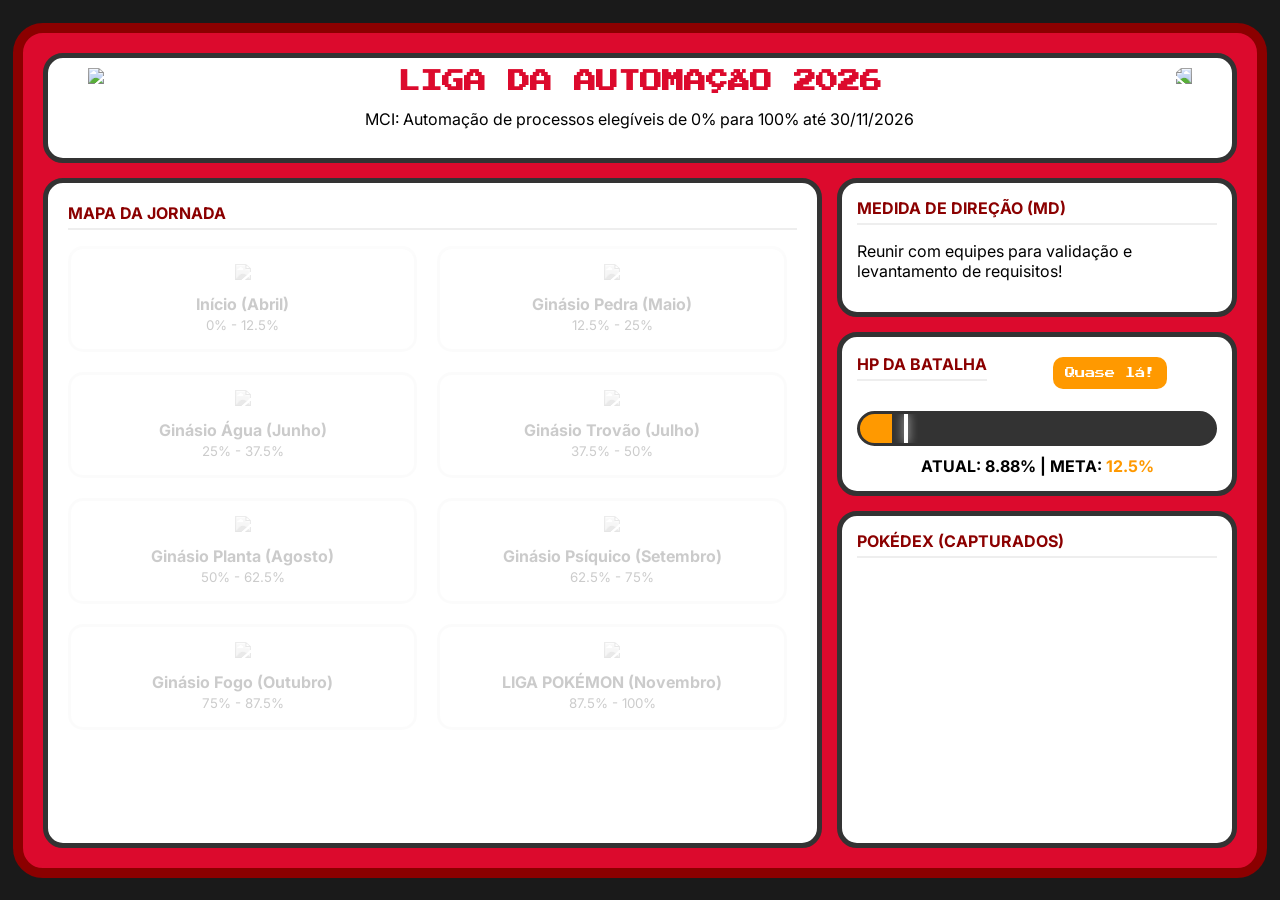
==== index.html @ 6db43d62 "Agora vai: arquivos na raiz" ====
<!DOCTYPE html>
<html lang="pt-br">

<head>
    <meta charset="UTF-8">
    <title>Liga Pokémon da Automação 2026</title>
    <link rel="stylesheet" href="style.css">
    <link href="https://fonts.googleapis.com/css2?family=Press+Start+2P&family=Inter:wght@400;700&display=swap"
        rel="stylesheet">
</head>

<body>
    <div class="pokedex-frame">
        <header class="mci-header">
            <img src="https://upload.wikimedia.org/wikipedia/commons/5/53/Pok%C3%A9_Ball_icon.svg"
                class="header-icon pokeball">
            <div class="mci-text-center">
                <h1>LIGA DA AUTOMAÇÃO 2026</h1>
                <p>MCI: Automação de processos elegíveis de 0% para 100% até 30/11/2026</p>
            </div>
            <img src="https://raw.githubusercontent.com/PokeAPI/sprites/master/sprites/pokemon/other/official-artwork/25.png"
                class="header-icon pikachu-main">
        </header>

        <div class="main-content">
            <section class="journey-map">
                <h3>MAPA DA JORNADA</h3>
                <div class="gyms-grid" id="gyms"></div>
            </section>

            <aside class="status-sidebar">
                <div class="card md-card">
                    <h3>MEDIDA DE DIREÇÃO (MD)</h3>
                    <div class="md-content">
                        <p>Reunir com equipes para validação e levantamento de requisitos!</p>
                    </div>
                </div>

                <div class="card hp-card">
                    <div class="hp-header">
                        <h3>HP DA BATALHA</h3>
                        <div class="status-badge" id="global-status">---</div>
                    </div>
                    <div class="hp-bar-container">
                        <div class="hp-bar-fill" id="hp-fill"></div>
                        <div class="target-line" title="Meta: 12.5%"></div>
                    </div>
                    <div class="hp-label">ATUAL: <span id="current-pct">0%</span> | META: <span
                            class="meta-txt">12.5%</span></div>
                </div>

                <div class="card pokedex-card">
                    <h3>POKÉDEX (CAPTURADOS)</h3>
                    <div class="captured-list" id="captured-list"></div>
                </div>
            </aside>
        </div>
    </div>
    <script src="script.js"></script>
</body>

</html>
---- style.css ----
:root {
    --pk-red: #dc0a2d;
    --pk-dark-red: #8b0000;
    --pk-orange: #ff9900;
    --pk-green: #4dad5b;
}

/* 1. CORREÇÃO GLOBAL: Impede que bordas empurrem o layout para fora */
* {
    box-sizing: border-box;
}

body {
    background: #1a1a1a;
    margin: 0;
    font-family: 'Inter', sans-serif;
    display: flex;
    justify-content: center;
    align-items: center;
    height: 100vh;
}

.pokedex-frame {
    width: 98vw;
    height: 95vh;
    background: var(--pk-red);
    border: 10px solid var(--pk-dark-red);
    border-radius: 30px;
    padding: 20px;
    display: flex;
    flex-direction: column;
    gap: 15px;
}

/* Cabeçalho Centralizado */
.mci-header {
    background: white;
    padding: 10px 40px;
    border-radius: 20px;
    border: 5px solid #333;
    display: flex;
    justify-content: space-between;
    align-items: center;
    text-align: center;
}

.header-icon {
    height: 80px;
    width: auto;
}

.pokeball {
    animation: spin 5s linear infinite;
}

.pikachu-main {
    transform: scaleX(-1);
}

.mci-text-center h1 {
    font-family: 'Press Start 2P';
    font-size: 1.4rem;
    color: var(--pk-red);
    margin: 0 0 10px 0;
}

.main-content {
    display: grid;
    grid-template-columns: 1fr 400px;
    gap: 15px;
    flex: 1;
    min-height: 0;
}

/* 2. CORREÇÃO DA BORDA: Adicionado padding e overflow hidden */
.journey-map {
    background: white;
    border-radius: 20px;
    border: 5px solid #333;
    padding: 20px;
    overflow: hidden;
    display: flex;
    flex-direction: column;
}

/* 3. CORREÇÃO DO SCROLL: Container interno para o grid */
.gyms-grid {
    display: grid;
    grid-template-columns: repeat(2, 1fr);
    gap: 20px;
    overflow-y: auto;
    padding-right: 10px;
}

.gyms-grid::-webkit-scrollbar {
    width: 8px;
}

.gyms-grid::-webkit-scrollbar-thumb {
    background: #ccc;
    border-radius: 10px;
}

.gym-card {
    border: 3px solid #eee;
    border-radius: 15px;
    padding: 15px;
    text-align: center;
}

.gym-card.locked {
    opacity: 0.2;
    filter: grayscale(100%);
}

.gym-card img {
    height: 130px;
    margin-bottom: 10px;
}

/* Sidebar e Cards */
.status-sidebar {
    display: flex;
    flex-direction: column;
    gap: 15px;
    min-height: 0;
}

.card {
    background: white;
    border-radius: 20px;
    border: 5px solid #333;
    padding: 15px;
}

.hp-header {
    display: flex;
    justify-content: center;
    /* Centraliza os elementos na horizontal */
    align-items: center;
    /* Centraliza os elementos na vertical */
    flex-wrap: wrap;
    /* Permite que quebre linha se o box for pequeno */
    gap: 15px;
    /* Espaço entre o título e a tag */
    margin-bottom: 12px;
    /* Afasta do elemento de baixo */
}

.hp-bar-container {
    background: #333;
    height: 35px;
    border-radius: 20px;
    position: relative;
    overflow: hidden;
    border: 3px solid #333;
}

.hp-bar-fill {
    height: 100%;
    width: 0%;
    transition: width 1.5s, background-color 0.5s;
}

.target-line {
    position: absolute;
    left: 12.5%;
    top: 0;
    width: 4px;
    height: 100%;
    background: white;
    box-shadow: 0 0 10px rgba(255, 255, 255, 0.8);
    z-index: 2;
}

.hp-label {
    margin-top: 10px;
    text-align: center;
    font-weight: bold;
}

.meta-txt {
    color: var(--pk-orange);
}

/* TAG CENTRALIZADA: Adicionado Flexbox para alinhar o texto internamente */
.status-badge {
    display: flex;
    /* Garante centralização interna do texto */
    align-items: center;
    /* Centraliza verticalmente o texto */
    justify-content: center;
    /* Centraliza horizontalmente o texto */
    text-align: center;
    padding: 6px 12px;
    border-radius: 10px;
    font-size: 0.65rem;
    font-family: 'Press Start 2P';
    color: white;
    min-height: 32px;
    /* Mantém altura consistente */
    width: fit-content;
    /* Ajusta a largura ao texto */
    margin: 5px auto 10px auto;
    /* Centraliza na horizontal (auto) e afasta do topo (5px) e da barra (10px) */
    position: relative;
    /* Para ajudar no alinhamento final */
}

.pokedex-card {
    flex: 1;
    overflow: hidden;
    display: flex;
    flex-direction: column;
}

.captured-list {
    display: flex;
    flex-wrap: wrap;
    gap: 10px;
    justify-content: center;
    overflow-y: auto;
}

.captured-slot {
    width: 60px;
    height: 60px;
    background: #f0f0f0;
    border: 3px solid #ffcb05;
    border-radius: 12px;
    display: flex;
    justify-content: center;
    align-items: center;
}

.captured-slot img {
    width: 50px;
}

@keyframes spin {
    from {
        transform: rotate(0deg);
    }

    to {
        transform: rotate(360deg);
    }
}

h3 {
    margin-top: 0;
    color: var(--pk-dark-red);
    font-size: 1rem;
    border-bottom: 2px solid #eee;
    padding-bottom: 5px;
}
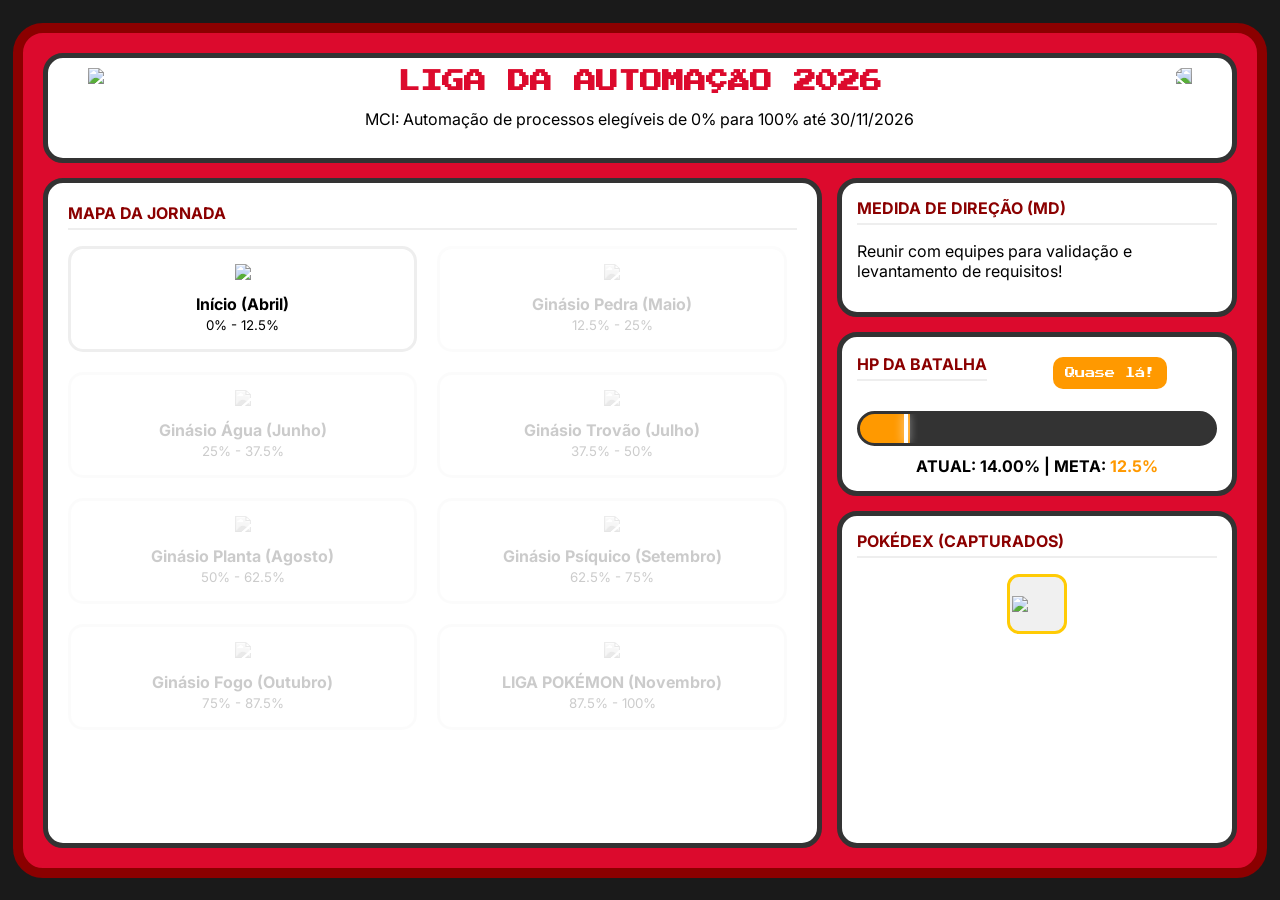
==== commit 98f8ba4f: "Update index.html" ====
--- a/index.html
+++ b/index.html
@@ -43,7 +43,7 @@
                     </div>
                     <div class="hp-bar-container">
                         <div class="hp-bar-fill" id="hp-fill"></div>
-                        <div class="target-line" title="Meta: 12.5%"></div>
+                        <div class="target-line" title="Meta: 25%"></div>
                     </div>
                     <div class="hp-label">ATUAL: <span id="current-pct">0%</span> | META: <span
                             class="meta-txt">12.5%</span></div>
@@ -59,4 +59,4 @@
     <script src="script.js"></script>
 </body>
 
-</html>+</html>
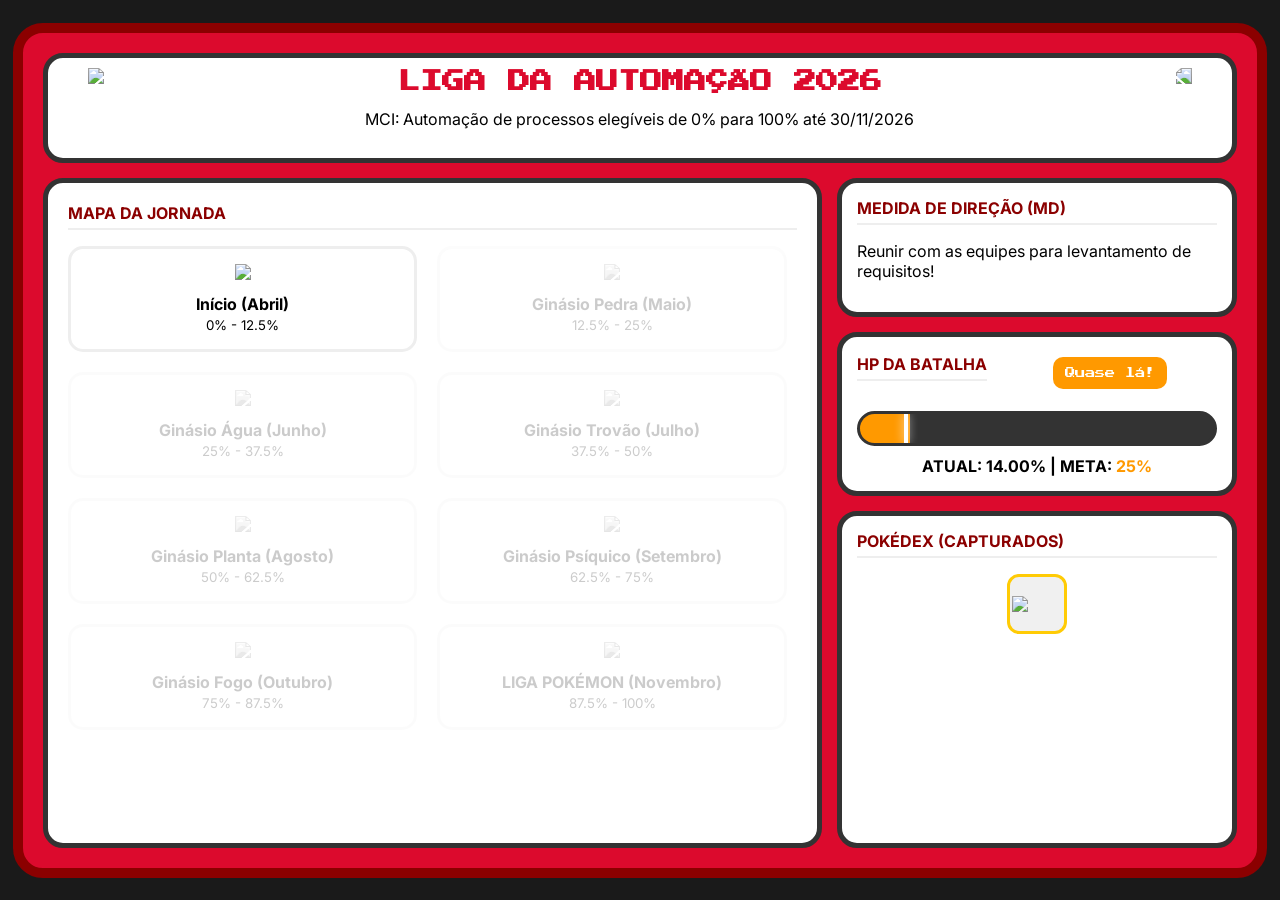
==== commit ea810a28: "Update index.html" ====
--- a/index.html
+++ b/index.html
@@ -1,25 +1,20 @@
 <!DOCTYPE html>
 <html lang="pt-br">
-
 <head>
     <meta charset="UTF-8">
     <title>Liga Pokémon da Automação 2026</title>
     <link rel="stylesheet" href="style.css">
-    <link href="https://fonts.googleapis.com/css2?family=Press+Start+2P&family=Inter:wght@400;700&display=swap"
-        rel="stylesheet">
+    <link href="https://fonts.googleapis.com/css2?family=Press+Start+2P&family=Inter:wght@400;700&display=swap" rel="stylesheet">
 </head>
-
 <body>
     <div class="pokedex-frame">
         <header class="mci-header">
-            <img src="https://upload.wikimedia.org/wikipedia/commons/5/53/Pok%C3%A9_Ball_icon.svg"
-                class="header-icon pokeball">
+            <img src="https://upload.wikimedia.org/wikipedia/commons/5/53/Pok%C3%A9_Ball_icon.svg" class="header-icon pokeball">
             <div class="mci-text-center">
                 <h1>LIGA DA AUTOMAÇÃO 2026</h1>
                 <p>MCI: Automação de processos elegíveis de 0% para 100% até 30/11/2026</p>
             </div>
-            <img src="https://raw.githubusercontent.com/PokeAPI/sprites/master/sprites/pokemon/other/official-artwork/25.png"
-                class="header-icon pikachu-main">
+            <img src="https://raw.githubusercontent.com/PokeAPI/sprites/master/sprites/pokemon/other/official-artwork/25.png" class="header-icon pikachu-main">
         </header>
 
         <div class="main-content">
@@ -32,7 +27,7 @@
                 <div class="card md-card">
                     <h3>MEDIDA DE DIREÇÃO (MD)</h3>
                     <div class="md-content">
-                        <p>Reunir com equipes para validação e levantamento de requisitos!</p>
+                        <p id="md-desc">Sincronizando...</p>
                     </div>
                 </div>
 
@@ -43,10 +38,9 @@
                     </div>
                     <div class="hp-bar-container">
                         <div class="hp-bar-fill" id="hp-fill"></div>
-                        <div class="target-line" title="Meta: 25%"></div>
+                        <div class="target-line" id="target-line" title="Meta: 25%"></div>
                     </div>
-                    <div class="hp-label">ATUAL: <span id="current-pct">0%</span> | META: <span
-                            class="meta-txt">12.5%</span></div>
+                    <div class="hp-label">ATUAL: <span id="current-pct">0%</span> | META: <span class="meta-txt" id="meta-txt">25%</span></div>
                 </div>
 
                 <div class="card pokedex-card">
@@ -58,5 +52,4 @@
     </div>
     <script src="script.js"></script>
 </body>
-
 </html>
